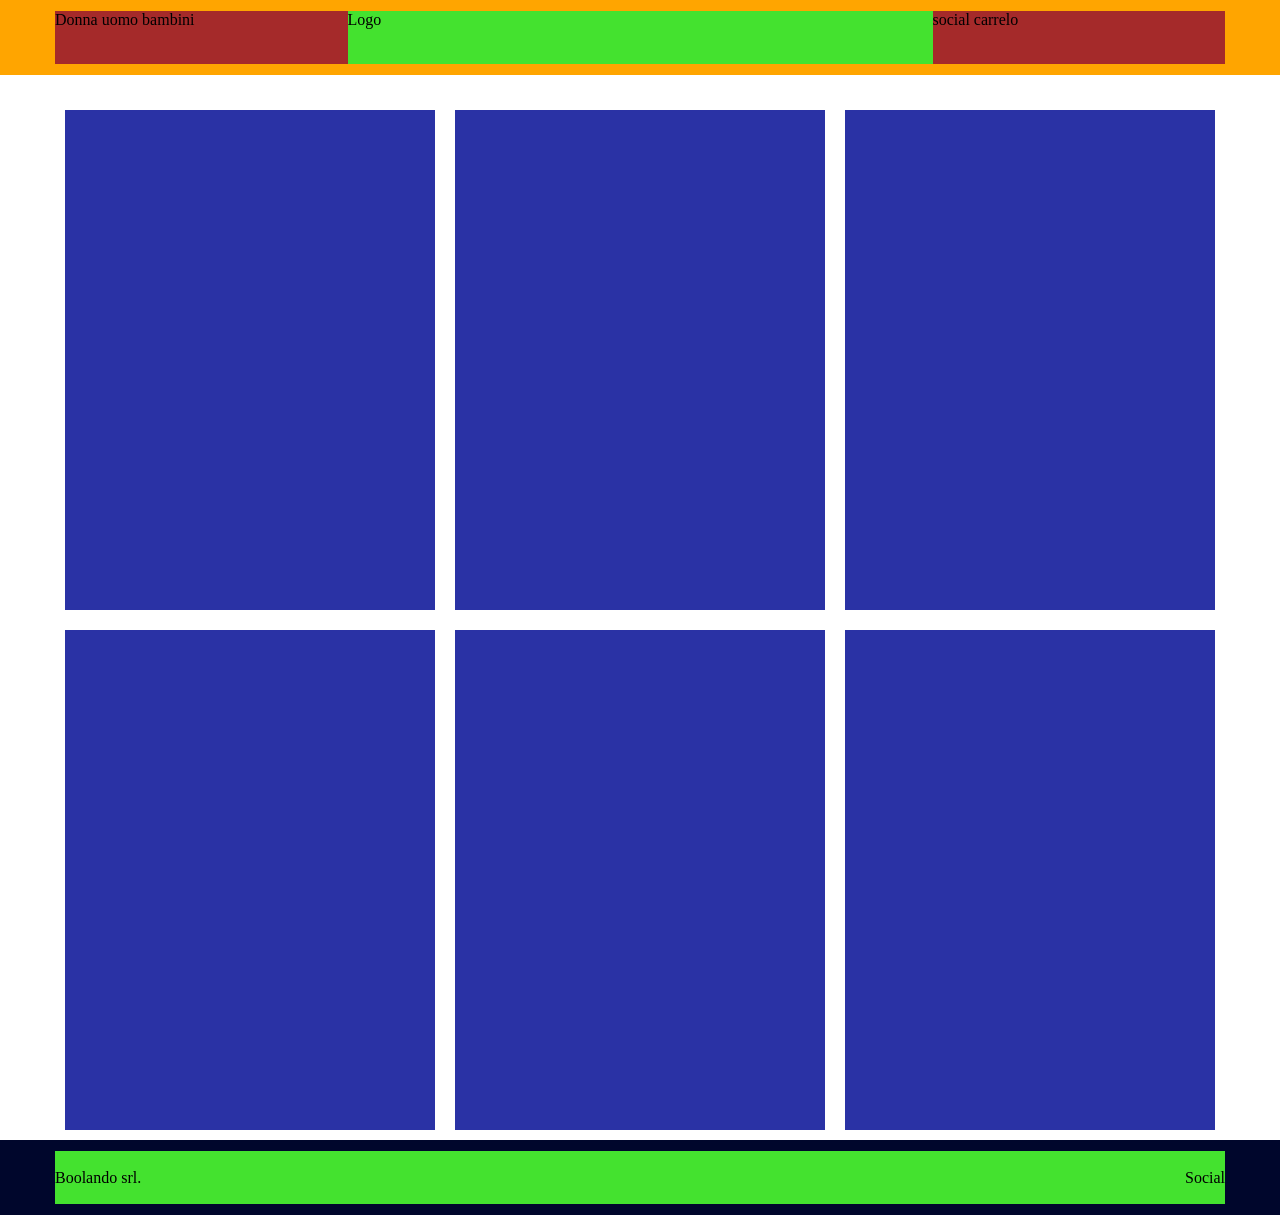
==== index.html @ a3f23860 "[FEAT]footer, struttura colonna unica" ====
<!DOCTYPE html>
<html lang="en">
<head>
    <meta charset="UTF-8">
    <meta http-equiv="X-UA-Compatible" content="IE=edge">
    <meta name="viewport" content="width=device-width, initial-scale=1.0">
    <title>Boolando</title>
    <link rel="stylesheet" href="./css/style.css">
</head>
    <body>
        <!-- INIZIO HEADER -->
        <header>
            <div class="container">
                <div class="row-header">
                    <div class="column-25"> Donna uomo bambini</div>
                    <div class="column-50"> Logo</div>
                    <div class="column-25"> social carrelo</div>
                </div>
            </div>
        </header>
         <!-- FINE HEADER -->
<!-- INIZIO MAIN -->
        <main>
            <div class="container">
                <div class="row">
                    <div class="column-33"> </div>
                    <div class="column-33"> </div>
                    <div class="column-33"> </div>
                    <div class="column-33"> </div>
                    <div class="column-33"> </div>
                    <div class="column-33"> </div>
                </div>
            </div>
        </main>
<!-- FINE MAIN -->
        <footer>
            <div class="container">
                <div class="row-footer">
                    <div class="column-100">
                        <div class="content-footer">
                            <div>Boolando srl.</div>
                            <div>Social</div>
                        </div>
                    </div>
                </div>
            </div>
        </footer>
    
    </body>
</html>
---- css/style.css ----
*{
    border: 0;
    margin: 0;
    box-sizing: border-box;
}

header{
    height: 75px;
    background-color: orange;
    position: fixed;
    top: 0;
    left: 0;
    right: 0;
   
}

.container{
    width: 1170px;
    margin: 0 auto;
    height: 100%;
}
.row-header {
    display: flex;
    justify-content:center;
    align-items:center;
    height:100%;   
}

.column-25{
    width: 25%;
    background-color: brown;
    height: 70%;
}

.column-50{
    width: 50%;
    background-color: rgb(68, 226, 47);
    height: 70%;
}

.column-33{
    width: calc(100%/3 - 20px);
    background-color: rgb(42, 50, 165);
    height: 500px;
    margin: 10px;
}


.row {
    display: flex;
    flex-wrap: wrap;
    justify-content:center;
    align-items:center;
    height:100%;   
}


main{
    margin-top: 100px;
}


footer{
    height: 75px;
    background-color: rgb(0, 6, 44);

}

.row-footer {
    display: flex;
    justify-content:center;
    align-items:center;
    height:100%;  
}

.column-100 {
    width: 100%;
    background-color: rgb(68, 226, 47);
    height: 70%;
    

}

.content-footer{
    display: flex;
    justify-content: space-between;
    align-items: center;
    height: 100%
}
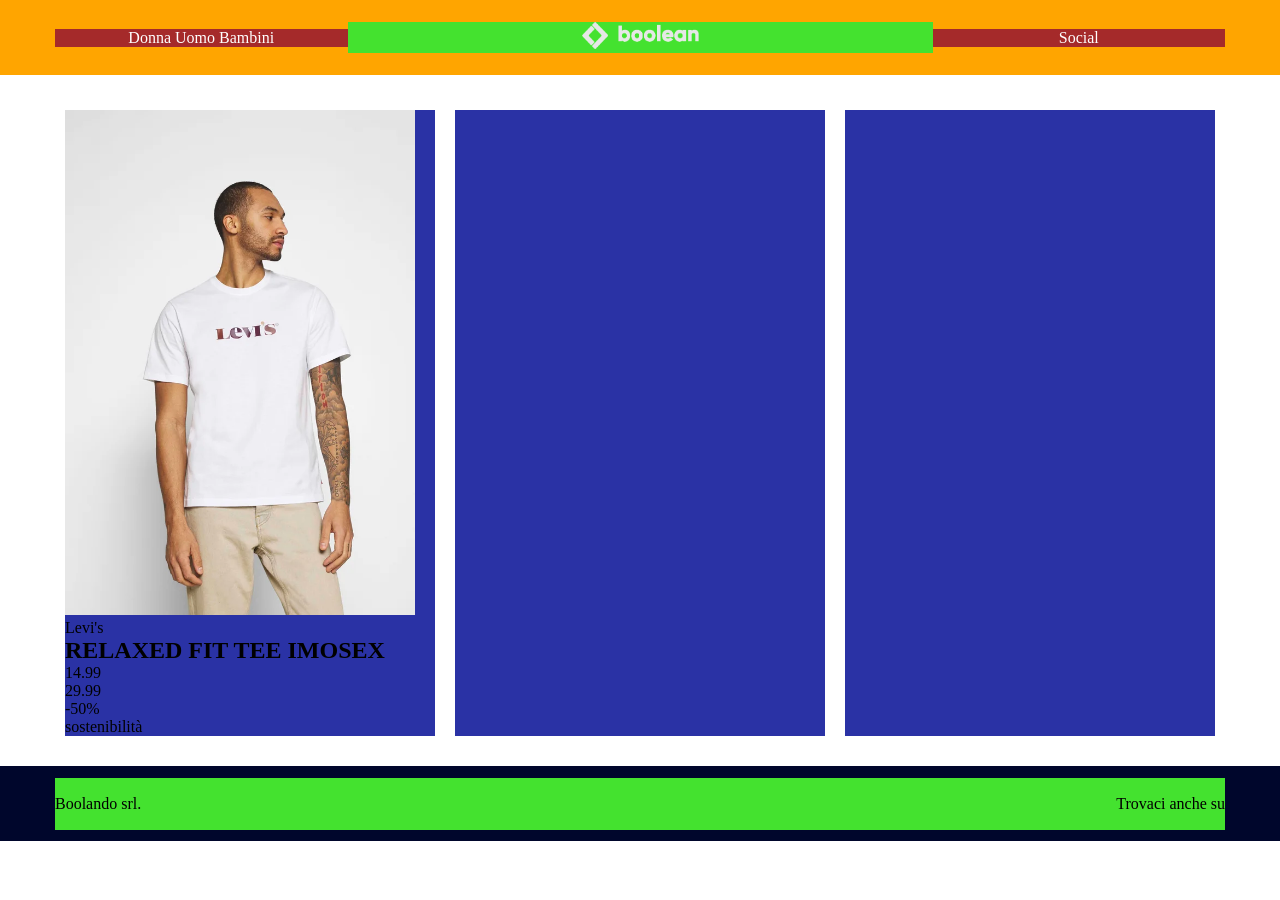
==== commit 2cc97a49: "[FEAT]inizio stilizzazione colonne main/contenuto" ====
--- a/index.html
+++ b/index.html
@@ -12,9 +12,21 @@
         <header>
             <div class="container">
                 <div class="row-header">
-                    <div class="column-25"> Donna uomo bambini</div>
-                    <div class="column-50"> Logo</div>
-                    <div class="column-25"> social carrelo</div>
+                    <div class="column-25"> 
+                        <div class="nav content">
+                            Donna Uomo Bambini
+                        </div>
+                    </div>
+                    <div class="column-50">
+                        <div class="nav content">
+                            <img class="logo" src="./img/boolean-logo.png" alt="logo">
+                        </div> 
+                    </div>
+                    <div class="column-25"> 
+                        <div class="nav content">
+                            Social
+                        </div>
+                    </div>
                 </div>
             </div>
         </header>
@@ -23,7 +35,17 @@
         <main>
             <div class="container">
                 <div class="row">
-                    <div class="column-33"> </div>
+                    <div class="column-33"> 
+                        <div class="content">
+                            <img class="model" src="./img/1.webp" alt="">
+                            <div>Levi's</div>
+                            <h2> RELAXED FIT TEE IMOSEX</h2>
+                            <div>14.99</div>
+                            <div>29.99</div>
+                            <div class="sconto">-50%</div>
+                            <div class="green-tag">sostenibilità</div>
+                        </div>
+                    </div>
                     <div class="column-33"> </div>
                     <div class="column-33"> </div>
                     <div class="column-33"> </div>
@@ -39,7 +61,7 @@
                     <div class="column-100">
                         <div class="content-footer">
                             <div>Boolando srl.</div>
-                            <div>Social</div>
+                            <div>Trovaci anche su</div>
                         </div>
                     </div>
                 </div>
--- a/css/style.css
+++ b/css/style.css
@@ -3,7 +3,7 @@
     margin: 0;
     box-sizing: border-box;
 }
-
+/* CLASSI HEADER */
 header{
     height: 75px;
     background-color: orange;
@@ -11,13 +11,23 @@
     top: 0;
     left: 0;
     right: 0;
-   
+    color: white;
+}
+
+.logo{
+    width: 20%;
+}
+
+
+.nav.content{
+    text-align: center;
 }
 
 .container{
     width: 1170px;
     margin: 0 auto;
     height: 100%;
+    
 }
 .row-header {
     display: flex;
@@ -29,19 +39,21 @@
 .column-25{
     width: 25%;
     background-color: brown;
-    height: 70%;
+    
+   
 }
 
 .column-50{
     width: 50%;
     background-color: rgb(68, 226, 47);
-    height: 70%;
+    
 }
 
+/* CLASSI MAIN */
 .column-33{
     width: calc(100%/3 - 20px);
     background-color: rgb(42, 50, 165);
-    height: 500px;
+    /* height: 500px; */
     margin: 10px;
 }
 
@@ -49,8 +61,7 @@
 .row {
     display: flex;
     flex-wrap: wrap;
-    justify-content:center;
-    align-items:center;
+   
     height:100%;   
 }
 
@@ -59,7 +70,16 @@
     margin-top: 100px;
 }
 
+.model{
+    width: 350px;
+}
+.content{
+    position: relative;
+}
 
+
+
+/* CLASSI FOOTER */
 footer{
     height: 75px;
     background-color: rgb(0, 6, 44);
@@ -77,7 +97,6 @@
     width: 100%;
     background-color: rgb(68, 226, 47);
     height: 70%;
-    
 
 }
 
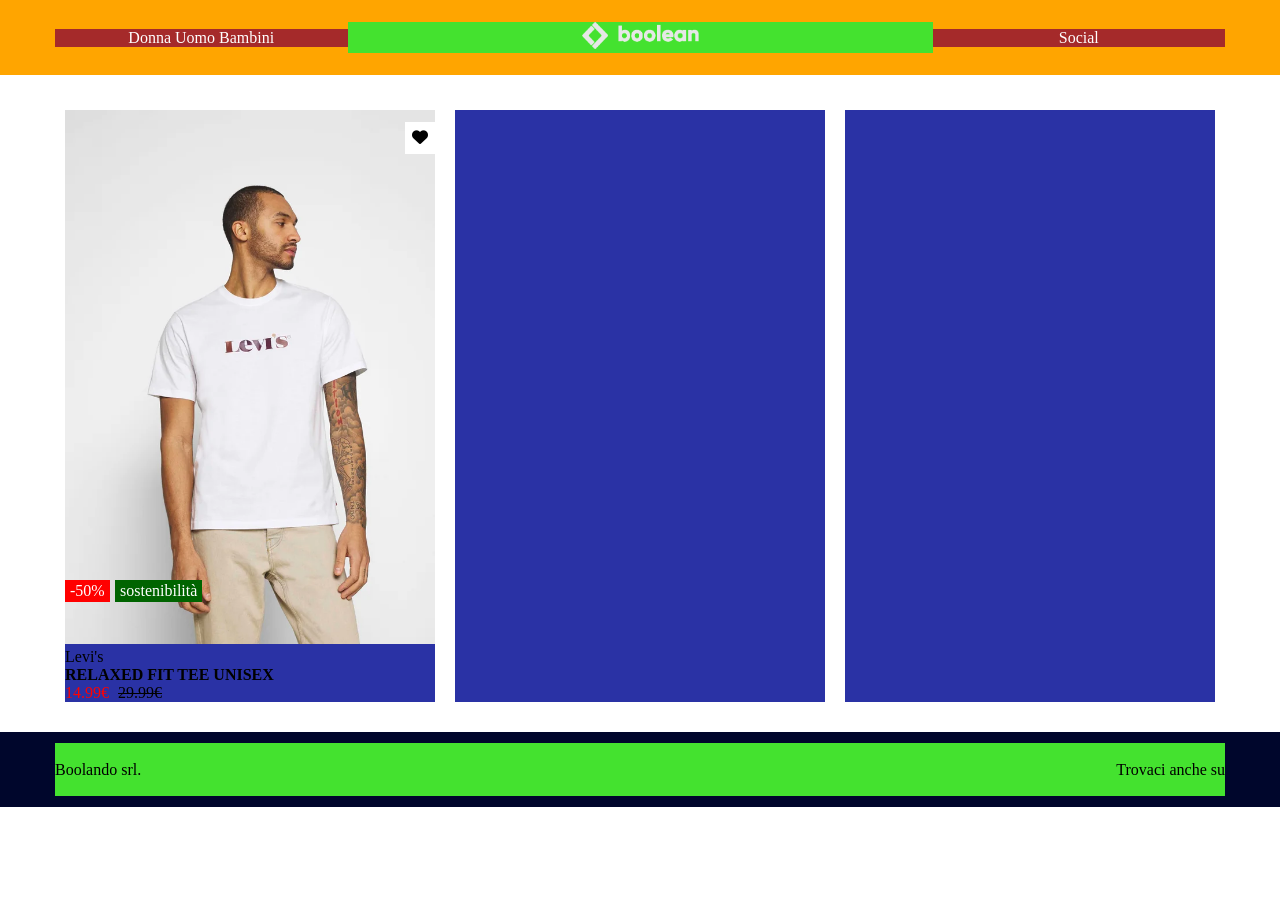
==== commit 861d3e3f: "[FEAT]aggiunti div position absolute col 1 main." ====
--- a/index.html
+++ b/index.html
@@ -6,6 +6,7 @@
     <meta name="viewport" content="width=device-width, initial-scale=1.0">
     <title>Boolando</title>
     <link rel="stylesheet" href="./css/style.css">
+    <link rel="stylesheet" href="https://cdnjs.cloudflare.com/ajax/libs/font-awesome/6.4.0/css/all.min.css" integrity="sha512-iecdLmaskl7CVkqkXNQ/ZH/XLlvWZOJyj7Yy7tcenmpD1ypASozpmT/E0iPtmFIB46ZmdtAc9eNBvH0H/ZpiBw==" crossorigin="anonymous" referrerpolicy="no-referrer" />
 </head>
     <body>
         <!-- INIZIO HEADER -->
@@ -39,11 +40,13 @@
                         <div class="content">
                             <img class="model" src="./img/1.webp" alt="">
                             <div>Levi's</div>
-                            <h2> RELAXED FIT TEE IMOSEX</h2>
-                            <div>14.99</div>
-                            <div>29.99</div>
-                            <div class="sconto">-50%</div>
+                            <h4> RELAXED FIT TEE UNISEX</h4>
+                            <div class="new price">14.99&euro;</div>
+                            <div class="old price">29.99&euro;</div>
+                            <div class="red-tag">-50%</div>
                             <div class="green-tag">sostenibilità</div>
+                            <div class="favorites-tag"><i class="fa-sharp fa-solid fa-heart"></i></div>
+
                         </div>
                     </div>
                     <div class="column-33"> </div>
--- a/css/style.css
+++ b/css/style.css
@@ -71,13 +71,54 @@
 }
 
 .model{
-    width: 350px;
+    width: 100%;
 }
 .content{
     position: relative;
 }
 
+.red-tag{
+    position: absolute;
+    bottom: 100px;
+    color: white;
+    background-color: red;
+    padding: 2px 5px;
+}
 
+
+.green-tag{
+    position: absolute;
+    bottom:100px;
+    left: 50px;
+    color: white;
+    background-color:darkgreen;
+    padding: 2px 5px;
+}
+
+.favorites-tag{
+    position: absolute;
+    top: 2%;
+    right:0;
+    color: rgb(0, 0, 0);
+    background-color:white;
+    padding: 7px;
+}
+
+.price {
+    display: inline-block;
+}
+
+.new{
+    color: red;
+    margin-right: 5px;
+}
+
+.old{
+    text-decoration: line-through;
+}
+/* .old-price{
+    display: inline-block;
+} */
 
 /* CLASSI FOOTER */
 footer{
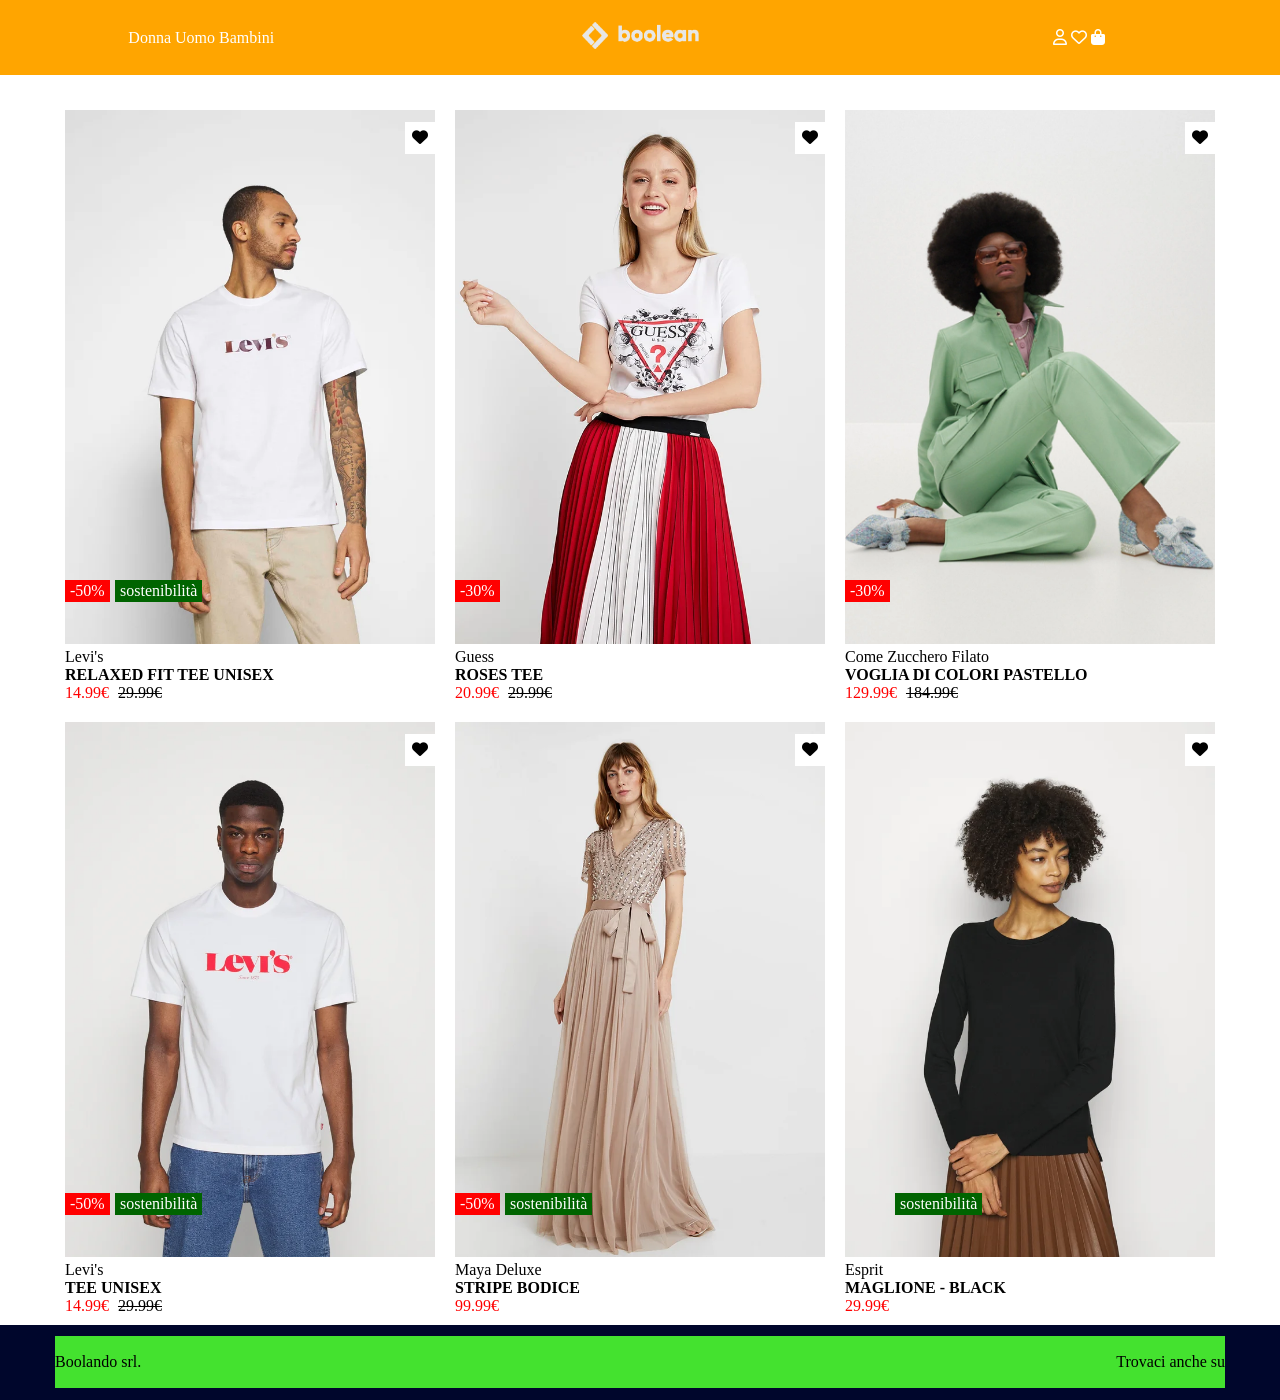
==== commit 1121976d: "[FEAT]applicato stile  1° col a 5 col rimanenti" ====
--- a/index.html
+++ b/index.html
@@ -25,7 +25,9 @@
                     </div>
                     <div class="column-25"> 
                         <div class="nav content">
-                            Social
+                            <i class="fa-regular fa-user"></i>
+                            <i class="fa-regular fa-heart"></i>
+                            <i class="fa-solid fa-bag-shopping"></i>
                         </div>
                     </div>
                 </div>
@@ -36,9 +38,10 @@
         <main>
             <div class="container">
                 <div class="row">
+                    <!-- PIMA COLONNA -->
                     <div class="column-33"> 
                         <div class="content">
-                            <img class="model" src="./img/1.webp" alt="">
+                            <img class="model" src="./img/1.webp" alt="modello maschile">
                             <div>Levi's</div>
                             <h4> RELAXED FIT TEE UNISEX</h4>
                             <div class="new price">14.99&euro;</div>
@@ -46,14 +49,74 @@
                             <div class="red-tag">-50%</div>
                             <div class="green-tag">sostenibilità</div>
                             <div class="favorites-tag"><i class="fa-sharp fa-solid fa-heart"></i></div>
-
                         </div>
                     </div>
-                    <div class="column-33"> </div>
-                    <div class="column-33"> </div>
-                    <div class="column-33"> </div>
-                    <div class="column-33"> </div>
-                    <div class="column-33"> </div>
+                    <!-- FINE PRIMA COLONNA -->
+                    <!-- SECONDA COLONNA -->
+                    <div class="column-33"> 
+                        <div class="content">
+                            <img class="model" src="./img/2.webp" alt="modello maschile">
+                            <div>Guess</div>
+                            <h4>ROSES TEE</h4>
+                            <div class="new price">20.99&euro;</div>
+                            <div class="old price">29.99&euro;</div>
+                            <div class="red-tag">-30%</div>
+                            <div class="favorites-tag"><i class="fa-sharp fa-solid fa-heart"></i></div>
+                        </div>
+                    </div>
+                    <!-- FINE SECONDA COLONNA -->
+                    <!-- TERZA COLONNA -->
+                    <div class="column-33"> 
+                        <div class="content">
+                            <img class="model" src="./img/3.webp" alt="modello maschile">
+                            <div>Come Zucchero Filato</div>
+                            <h4> VOGLIA DI COLORI PASTELLO</h4>
+                            <div class="new price">129.99&euro;</div>
+                            <div class="old price">184.99&euro;</div>
+                            <div class="red-tag">-30%</div>
+                            <div class="favorites-tag"><i class="fa-sharp fa-solid fa-heart"></i></div>
+                        </div>
+                    </div>
+                    <!-- FINE TERZA COLONNA -->
+                    <!-- QUARTA COLONNA -->
+                   <div class="column-33"> 
+                        <div class="content">
+                            <img class="model" src="./img/4.webp" alt="modello maschile">
+                            <div>Levi's</div>
+                            <h4> TEE UNISEX</h4>
+                            <div class="new price">14.99&euro;</div>
+                            <div class="old price">29.99&euro;</div>
+                            <div class="red-tag">-50%</div>
+                            <div class="green-tag">sostenibilità</div>
+                            <div class="favorites-tag"><i class="fa-sharp fa-solid fa-heart"></i></div>
+                        </div>
+                    </div>
+                    <!-- FINE QUARTA COLONNA -->
+                    <!-- QUINTA COLONNA -->
+                   <div class="column-33"> 
+                        <div class="content">
+                            <img class="model" src="./img/5.webp" alt="modello maschile">
+                            <div>Maya Deluxe</div>
+                            <h4> STRIPE BODICE</h4>
+                            <div class="new price">99.99&euro;</div>                           
+                            <div class="red-tag">-50%</div>
+                            <div class="green-tag">sostenibilità</div>
+                            <div class="favorites-tag"><i class="fa-sharp fa-solid fa-heart"></i></div>
+                        </div>
+                    </div>
+                    <!-- FINE QUINTA COLONNA -->
+                    <!-- SESTA COLONNA -->
+                   <div class="column-33"> 
+                        <div class="content">
+                            <img class="model" src="./img/6.webp" alt="modello maschile">
+                            <div>Esprit</div>
+                            <h4> MAGLIONE - BLACK</h4>                    
+                            <div class="new price">29.99&euro;</div>   
+                            <div class="green-tag">sostenibilità</div>
+                            <div class="favorites-tag"><i class="fa-sharp fa-solid fa-heart"></i></div>
+                        </div>
+                    </div>
+                    <!-- FINE SESTA COLONNA -->
                 </div>
             </div>
         </main>
--- a/css/style.css
+++ b/css/style.css
@@ -12,6 +12,7 @@
     left: 0;
     right: 0;
     color: white;
+    z-index: 100;
 }
 
 .logo{
@@ -38,22 +39,18 @@
 
 .column-25{
     width: 25%;
-    background-color: brown;
-    
-   
+     
 }
 
 .column-50{
     width: 50%;
-    background-color: rgb(68, 226, 47);
+    
     
 }
 
 /* CLASSI MAIN */
 .column-33{
     width: calc(100%/3 - 20px);
-    background-color: rgb(42, 50, 165);
-    /* height: 500px; */
     margin: 10px;
 }
 
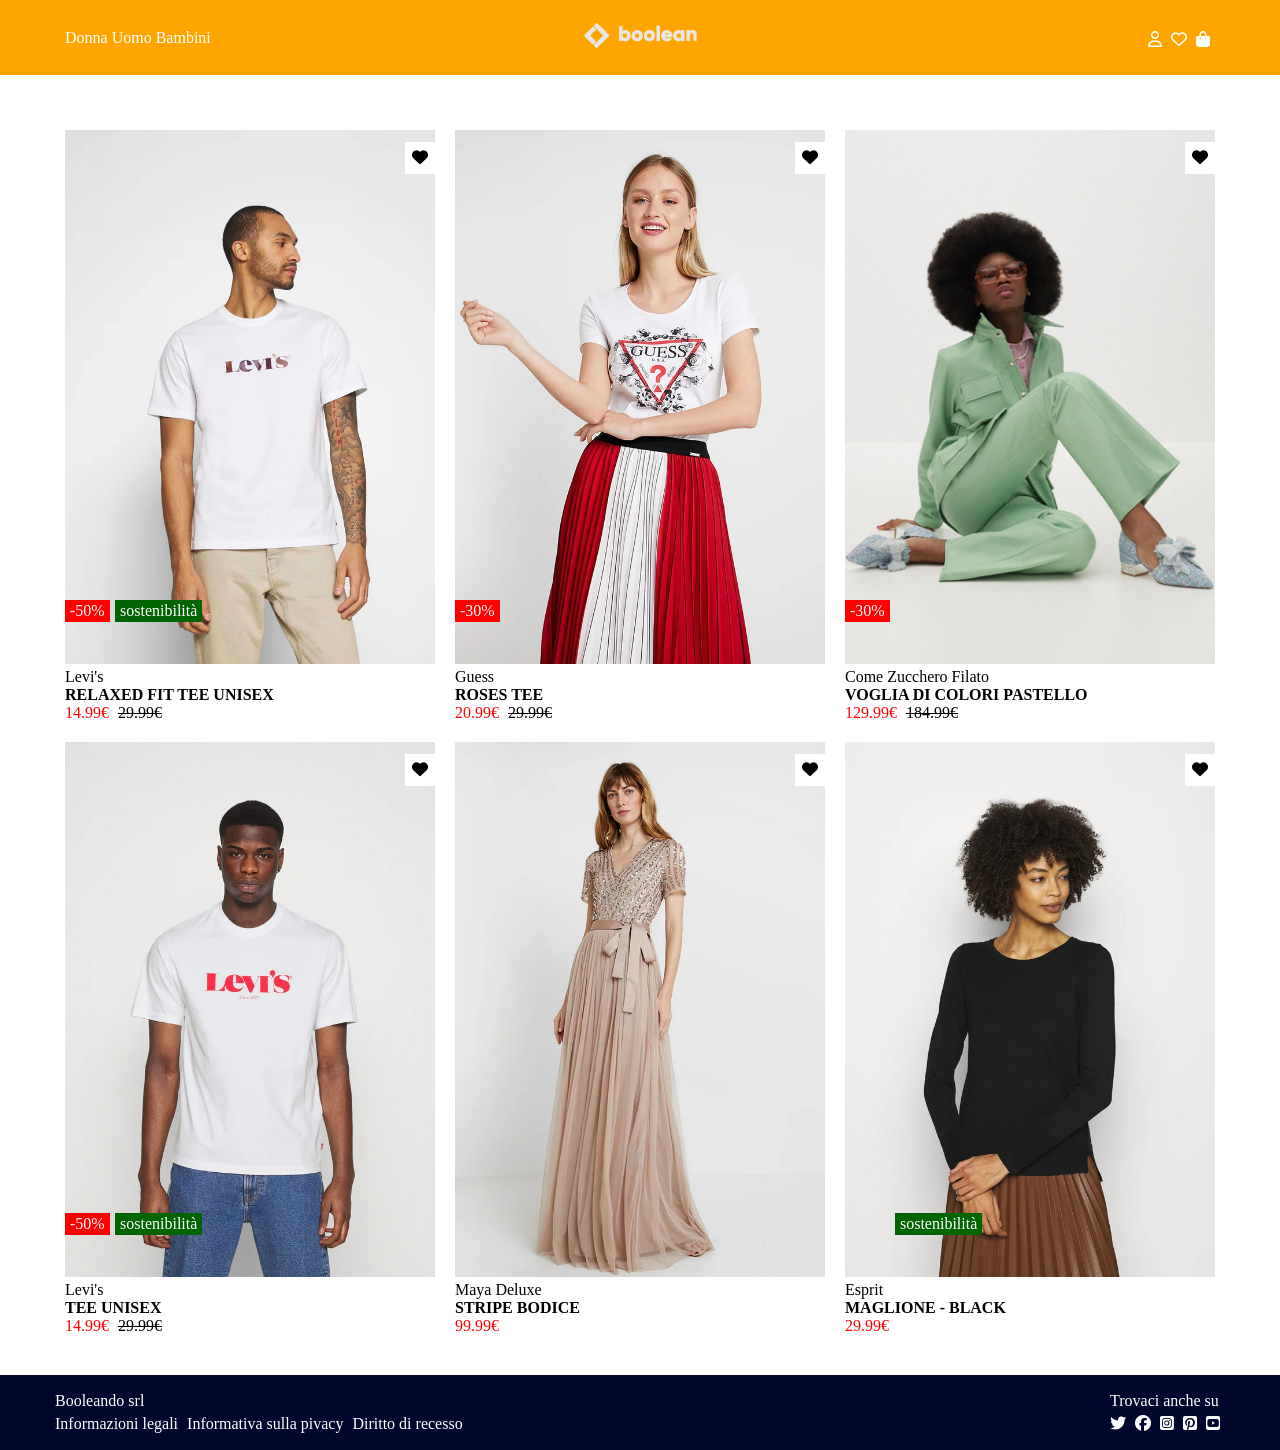
==== commit b82d004c: "[FEAT]fine lavoro footer/ul simboli social" ====
--- a/index.html
+++ b/index.html
@@ -14,7 +14,7 @@
             <div class="container">
                 <div class="row-header">
                     <div class="column-25"> 
-                        <div class="nav content">
+                        <div class="nav-left content">
                             Donna Uomo Bambini
                         </div>
                     </div>
@@ -24,10 +24,12 @@
                         </div> 
                     </div>
                     <div class="column-25"> 
-                        <div class="nav content">
-                            <i class="fa-regular fa-user"></i>
-                            <i class="fa-regular fa-heart"></i>
-                            <i class="fa-solid fa-bag-shopping"></i>
+                        <div class="nav-right content">
+                            <ul>
+                                <li><i class="fa-regular fa-user"></i></li>
+                                <li><i class="fa-regular fa-heart"></i></li>
+                                <li> <i class="fa-solid fa-bag-shopping"></i></li>
+                            </ul>                          
                         </div>
                     </div>
                 </div>
@@ -99,8 +101,6 @@
                             <div>Maya Deluxe</div>
                             <h4> STRIPE BODICE</h4>
                             <div class="new price">99.99&euro;</div>                           
-                            <div class="red-tag">-50%</div>
-                            <div class="green-tag">sostenibilità</div>
                             <div class="favorites-tag"><i class="fa-sharp fa-solid fa-heart"></i></div>
                         </div>
                     </div>
@@ -121,18 +121,37 @@
             </div>
         </main>
 <!-- FINE MAIN -->
+<!-- INIZIO FOOTER -->
         <footer>
             <div class="container">
                 <div class="row-footer">
                     <div class="column-100">
                         <div class="content-footer">
-                            <div>Boolando srl.</div>
-                            <div>Trovaci anche su</div>
+                            <div class="left-footer">
+                                <div> Booleando srl</div>
+                                <ul>
+                                    <li>Informazioni legali</li>
+                                    <li>Informativa sulla pivacy</li>
+                                    <li>Diritto di recesso</li>
+                                </ul>
+                            </div>
+                                
+                            <div class="left-footer">
+                                <div> Trovaci anche su</div>
+                                <ul>
+                                    <li><i class="fa-brands fa-twitter"></i></li>
+                                    <li><i class="fa-brands fa-facebook"></i></li>
+                                    <li><i class="fa-brands fa-square-instagram"></i></li>
+                                    <li><i class="fa-brands fa-square-pinterest"></i></li>
+                                    <li><i class="fa-brands fa-square-youtube"></i></li>
+                                </ul>
+                            </div>
                         </div>
                     </div>
                 </div>
             </div>
         </footer>
+        <!-- FINE FOOTER -->
     
     </body>
 </html>
--- a/css/style.css
+++ b/css/style.css
@@ -15,6 +15,7 @@
     z-index: 100;
 }
 
+
 .logo{
     width: 20%;
 }
@@ -22,6 +23,10 @@
 
 .nav.content{
     text-align: center;
+}
+
+.nav-right{
+    text-align: right;
 }
 
 .container{
@@ -32,13 +37,13 @@
 }
 .row-header {
     display: flex;
-    justify-content:center;
-    align-items:center;
+    align-items: center;
     height:100%;   
 }
 
 .column-25{
     width: 25%;
+    margin: 0 10px;
      
 }
 
@@ -64,7 +69,7 @@
 
 
 main{
-    margin-top: 100px;
+    margin-top: 120px;
 }
 
 .model{
@@ -121,7 +126,8 @@
 footer{
     height: 75px;
     background-color: rgb(0, 6, 44);
-
+    color: white;
+margin-top: 30px;
 }
 
 .row-footer {
@@ -133,8 +139,7 @@
 
 .column-100 {
     width: 100%;
-    background-color: rgb(68, 226, 47);
-    height: 70%;
+  
 
 }
 
@@ -143,4 +148,14 @@
     justify-content: space-between;
     align-items: center;
     height: 100%
+}
+
+ul{
+    list-style-type: none;
+    padding: 0;
+}
+li{
+    display: inline-block;
+    padding-right:5px;
+    padding-top: 5px;
 }
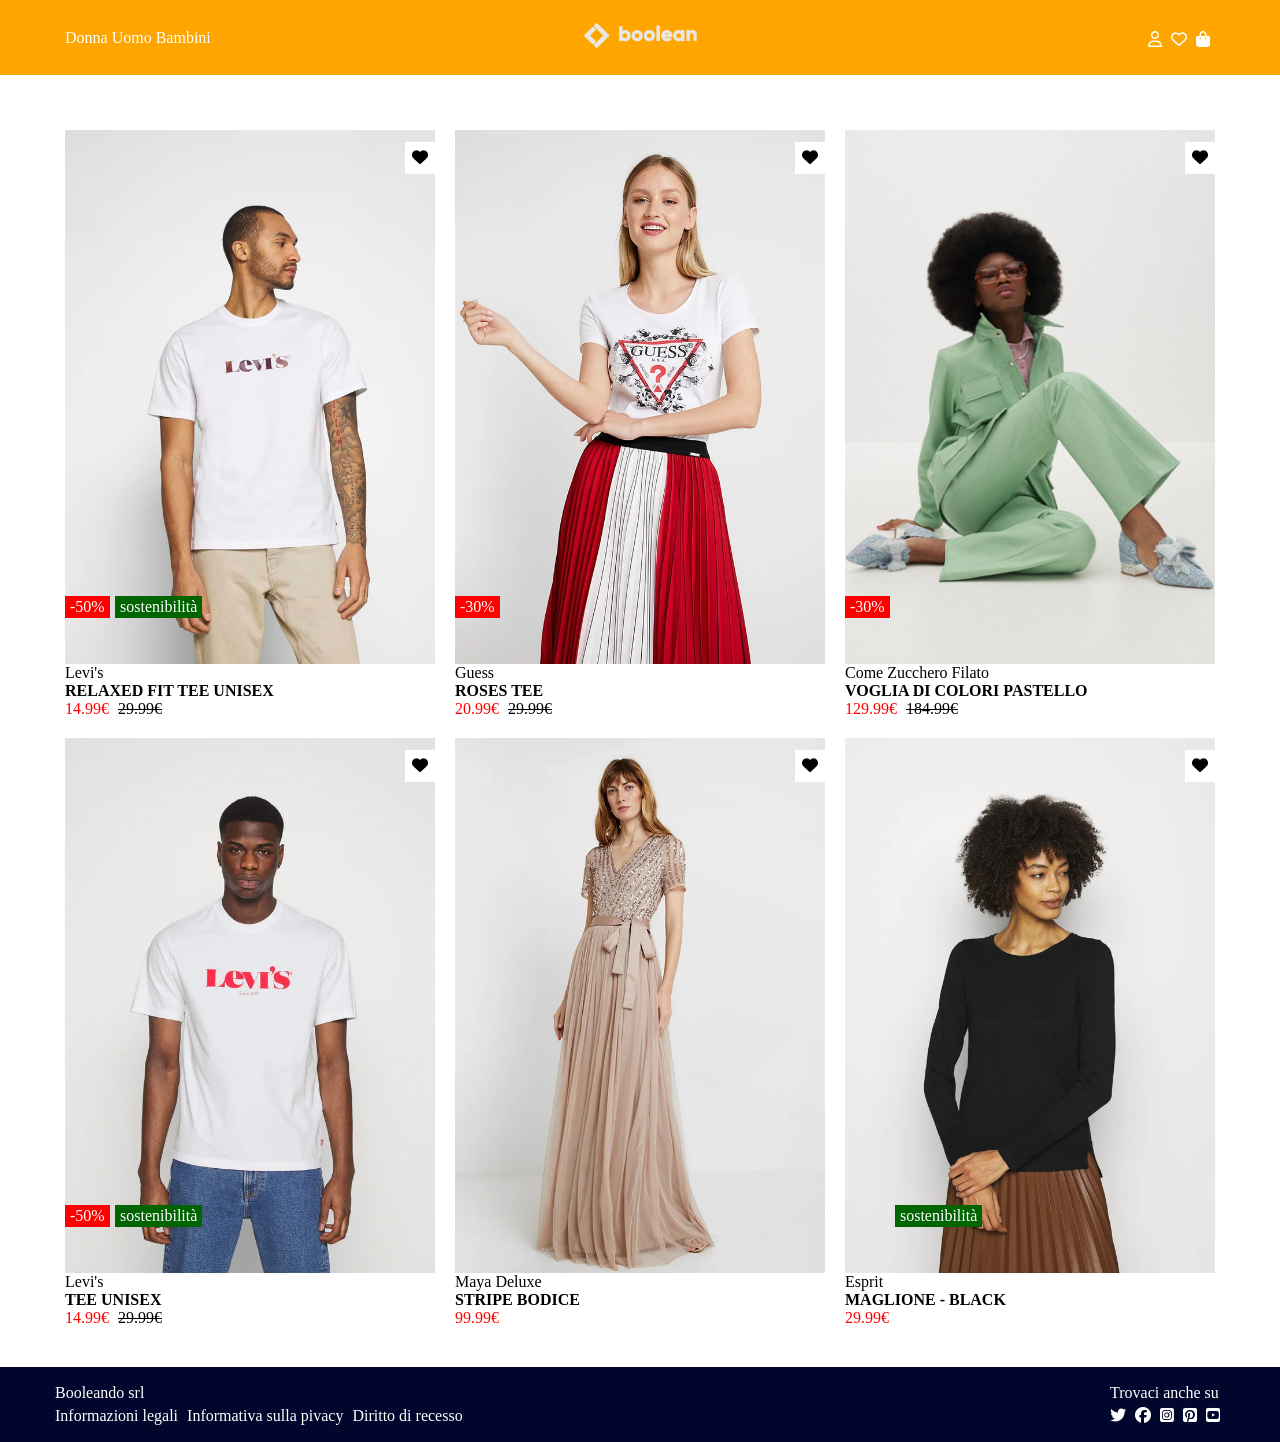
==== commit 9e5dce89: "[FEAT]creazione classe card per funzione hover" ====
--- a/index.html
+++ b/index.html
@@ -43,8 +43,11 @@
                     <!-- PIMA COLONNA -->
                     <div class="column-33"> 
                         <div class="content">
-                            <img class="model" src="./img/1.webp" alt="modello maschile">
-                            <div>Levi's</div>
+                            <div class="card">
+                                <img class="model" src="./img/1.webp" alt="modello maschile">
+                                <img class="hide" src="./img/1b.webp" alt="modello maschile">
+                            </div>
+                            <div>Levi's</div>                  
                             <h4> RELAXED FIT TEE UNISEX</h4>
                             <div class="new price">14.99&euro;</div>
                             <div class="old price">29.99&euro;</div>
--- a/css/style.css
+++ b/css/style.css
@@ -59,7 +59,6 @@
     margin: 10px;
 }
 
-
 .row {
     display: flex;
     flex-wrap: wrap;
@@ -67,14 +66,30 @@
     height:100%;   
 }
 
-
 main{
     margin-top: 120px;
 }
 
 .model{
     width: 100%;
+    display: block;
 }
+
+.hide{
+    display: none;
+    width: 100%
+}
+
+.card:hover .hide{
+    display: block;
+}
+
+.card:hover .model{
+    display: none;
+
+}
+
+
 .content{
     position: relative;
 }
@@ -86,7 +101,6 @@
     background-color: red;
     padding: 2px 5px;
 }
-
 
 .green-tag{
     position: absolute;
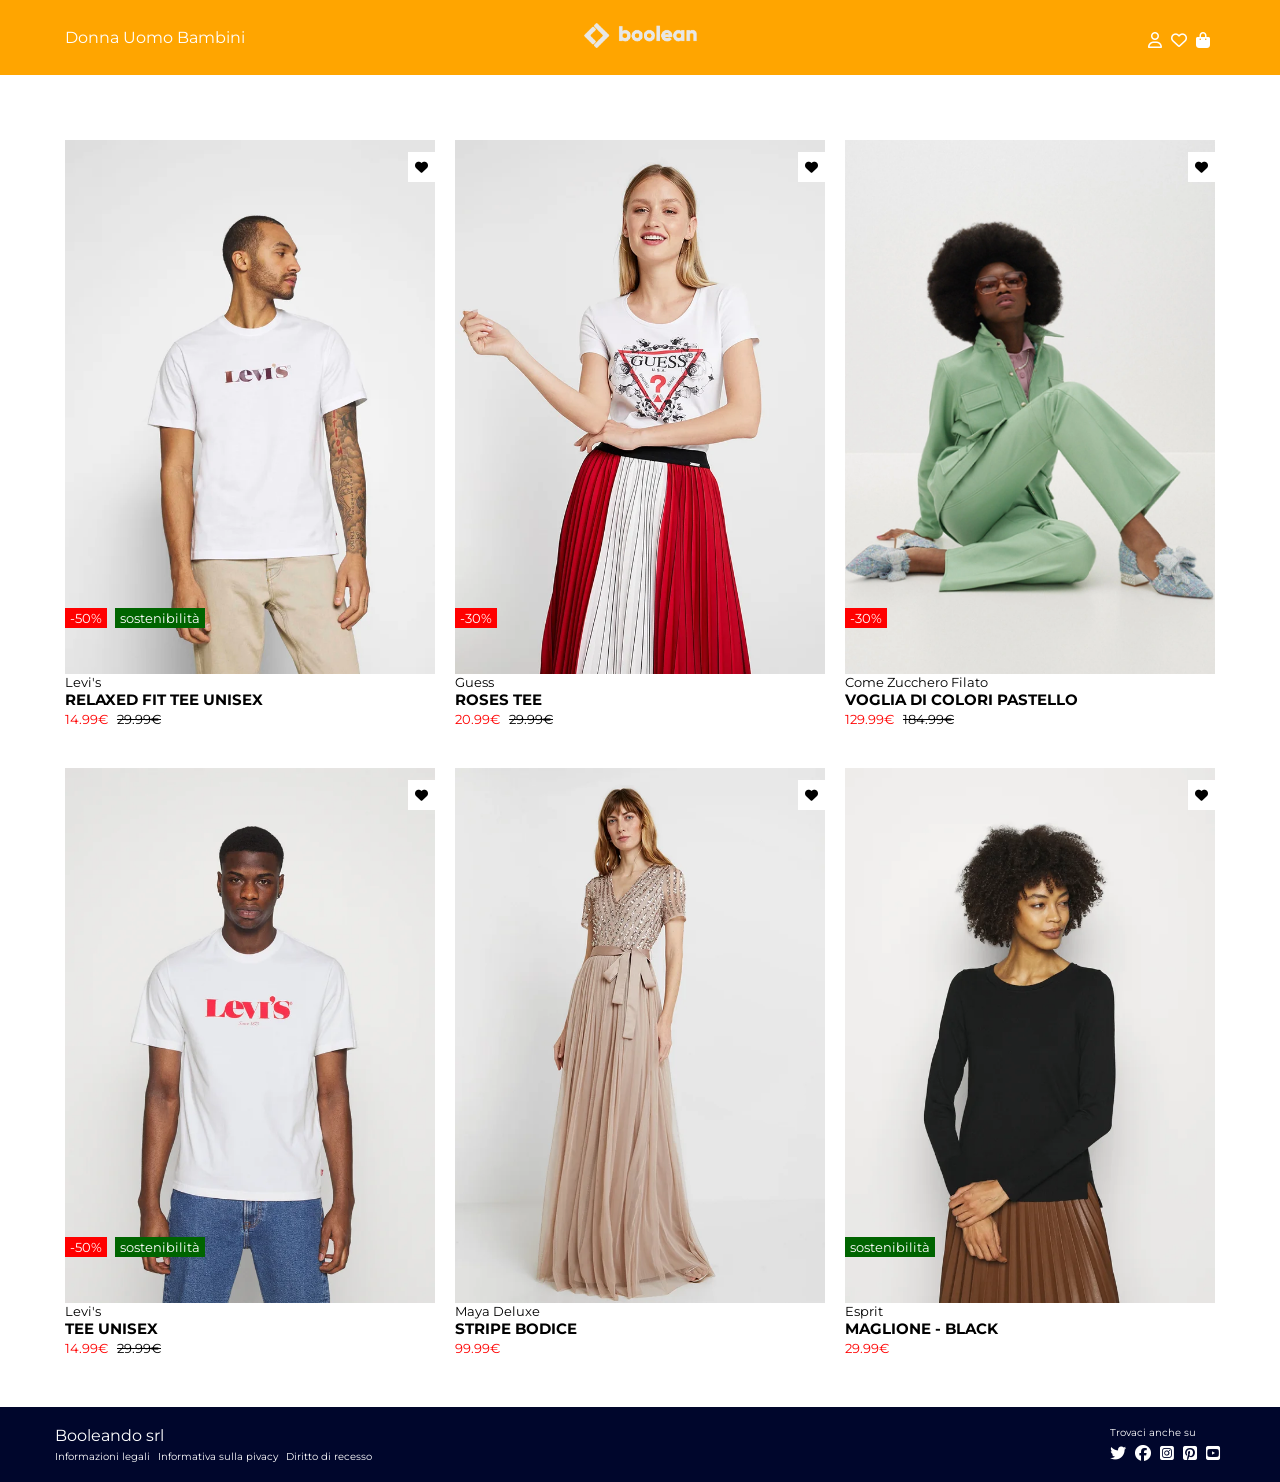
==== commit 3666e55d: "[STYLE]ottimizzazione classi tag/indentazione" ====
--- a/index.html
+++ b/index.html
@@ -7,6 +7,10 @@
     <title>Boolando</title>
     <link rel="stylesheet" href="./css/style.css">
     <link rel="stylesheet" href="https://cdnjs.cloudflare.com/ajax/libs/font-awesome/6.4.0/css/all.min.css" integrity="sha512-iecdLmaskl7CVkqkXNQ/ZH/XLlvWZOJyj7Yy7tcenmpD1ypASozpmT/E0iPtmFIB46ZmdtAc9eNBvH0H/ZpiBw==" crossorigin="anonymous" referrerpolicy="no-referrer" />
+    <link rel="preconnect" href="https://fonts.googleapis.com">
+    <link rel="preconnect" href="https://fonts.gstatic.com" crossorigin>
+    <link href="https://fonts.googleapis.com/css2?family=Montserrat&display=swap" rel="stylesheet"> 
+
 </head>
     <body>
         <!-- INIZIO HEADER -->
@@ -51,8 +55,8 @@
                             <h4> RELAXED FIT TEE UNISEX</h4>
                             <div class="new price">14.99&euro;</div>
                             <div class="old price">29.99&euro;</div>
-                            <div class="red-tag">-50%</div>
-                            <div class="green-tag">sostenibilità</div>
+                            <div class="red tag">-50%</div>
+                            <div class="green tag">sostenibilità</div>
                             <div class="favorites-tag"><i class="fa-sharp fa-solid fa-heart"></i></div>
                         </div>
                     </div>
@@ -60,12 +64,14 @@
                     <!-- SECONDA COLONNA -->
                     <div class="column-33"> 
                         <div class="content">
-                            <img class="model" src="./img/2.webp" alt="modello maschile">
-                            <div>Guess</div>
+                            <div class="card">
+                                <img class="model" src="./img/2.webp" alt="modello maschile">
+                                <img class="hide" src="./img/2b.webp" alt="modello maschile">
+                            </div>                            <div>Guess</div>
                             <h4>ROSES TEE</h4>
                             <div class="new price">20.99&euro;</div>
                             <div class="old price">29.99&euro;</div>
-                            <div class="red-tag">-30%</div>
+                            <div class="red tag">-30%</div>
                             <div class="favorites-tag"><i class="fa-sharp fa-solid fa-heart"></i></div>
                         </div>
                     </div>
@@ -73,12 +79,15 @@
                     <!-- TERZA COLONNA -->
                     <div class="column-33"> 
                         <div class="content">
-                            <img class="model" src="./img/3.webp" alt="modello maschile">
+                            <div class="card">
+                                <img class="model" src="./img/3.webp" alt="modello femminile">
+                                <img class="hide" src="./img/3b.webp" alt="modello femminile">
+                            </div>
                             <div>Come Zucchero Filato</div>
                             <h4> VOGLIA DI COLORI PASTELLO</h4>
                             <div class="new price">129.99&euro;</div>
                             <div class="old price">184.99&euro;</div>
-                            <div class="red-tag">-30%</div>
+                            <div class="red tag">-30%</div>
                             <div class="favorites-tag"><i class="fa-sharp fa-solid fa-heart"></i></div>
                         </div>
                     </div>
@@ -86,13 +95,16 @@
                     <!-- QUARTA COLONNA -->
                    <div class="column-33"> 
                         <div class="content">
-                            <img class="model" src="./img/4.webp" alt="modello maschile">
+                            <div class="card">
+                                <img class="model" src="./img/4.webp" alt="modello maschile">
+                                <img class="hide" src="./img/4b.webp" alt="modello maschile">
+                            </div>
                             <div>Levi's</div>
                             <h4> TEE UNISEX</h4>
                             <div class="new price">14.99&euro;</div>
                             <div class="old price">29.99&euro;</div>
-                            <div class="red-tag">-50%</div>
-                            <div class="green-tag">sostenibilità</div>
+                            <div class="red tag">-50%</div>
+                            <div class="green tag">sostenibilità</div>
                             <div class="favorites-tag"><i class="fa-sharp fa-solid fa-heart"></i></div>
                         </div>
                     </div>
@@ -100,7 +112,10 @@
                     <!-- QUINTA COLONNA -->
                    <div class="column-33"> 
                         <div class="content">
-                            <img class="model" src="./img/5.webp" alt="modello maschile">
+                            <div class="card">
+                                <img class="model" src="./img/5.webp" alt="modello femminile">
+                                <img class="hide" src="./img/5b.webp" alt="modello femminile">
+                            </div>
                             <div>Maya Deluxe</div>
                             <h4> STRIPE BODICE</h4>
                             <div class="new price">99.99&euro;</div>                           
@@ -111,11 +126,14 @@
                     <!-- SESTA COLONNA -->
                    <div class="column-33"> 
                         <div class="content">
-                            <img class="model" src="./img/6.webp" alt="modello maschile">
+                            <div class="card">
+                                <img class="model" src="./img/6.webp" alt="modello femminile">
+                                <img class="hide" src="./img/6b.webp" alt="modello femminile">
+                            </div>
                             <div>Esprit</div>
                             <h4> MAGLIONE - BLACK</h4>                    
                             <div class="new price">29.99&euro;</div>   
-                            <div class="green-tag">sostenibilità</div>
+                            <div class="only tag ">sostenibilità</div>
                             <div class="favorites-tag"><i class="fa-sharp fa-solid fa-heart"></i></div>
                         </div>
                     </div>
@@ -132,7 +150,7 @@
                         <div class="content-footer">
                             <div class="left-footer">
                                 <div> Booleando srl</div>
-                                <ul>
+                                <ul class="info">
                                     <li>Informazioni legali</li>
                                     <li>Informativa sulla pivacy</li>
                                     <li>Diritto di recesso</li>
@@ -140,7 +158,7 @@
                             </div>
                                 
                             <div class="left-footer">
-                                <div> Trovaci anche su</div>
+                                <div class="info"> Trovaci anche su</div>
                                 <ul>
                                     <li><i class="fa-brands fa-twitter"></i></li>
                                     <li><i class="fa-brands fa-facebook"></i></li>
--- a/css/style.css
+++ b/css/style.css
@@ -2,6 +2,10 @@
     border: 0;
     margin: 0;
     box-sizing: border-box;
+}
+
+body{
+    font-family: 'Montserrat', sans-serif;
 }
 /* CLASSI HEADER */
 header{
@@ -56,7 +60,13 @@
 /* CLASSI MAIN */
 .column-33{
     width: calc(100%/3 - 20px);
-    margin: 10px;
+    margin: 20px 10px;
+}
+h4{
+    font-size: 15px;
+}
+.content>div{
+    font-size: 13px;
 }
 
 .row {
@@ -94,21 +104,26 @@
     position: relative;
 }
 
-.red-tag{
+.tag{
     position: absolute;
     bottom: 100px;
-    color: white;
-    background-color: red;
+    font-size: 16px;
+    color:white;
     padding: 2px 5px;
 }
+.red{
+    background-color: red;
+   
+}
 
-.green-tag{
-    position: absolute;
-    bottom:100px;
+.green {
     left: 50px;
-    color: white;
     background-color:darkgreen;
-    padding: 2px 5px;
+}
+
+.only
+{
+    background-color:darkgreen; 
 }
 
 .favorites-tag{
@@ -132,9 +147,10 @@
 .old{
     text-decoration: line-through;
 }
-/* .old-price{
-    display: inline-block;
-} */
+.green-tag.only{
+    position: absolute;
+    left:0
+}
 
 /* CLASSI FOOTER */
 footer{
@@ -172,4 +188,8 @@
     display: inline-block;
     padding-right:5px;
     padding-top: 5px;
+}
+
+.info{
+    font-size: 10px;
 }
